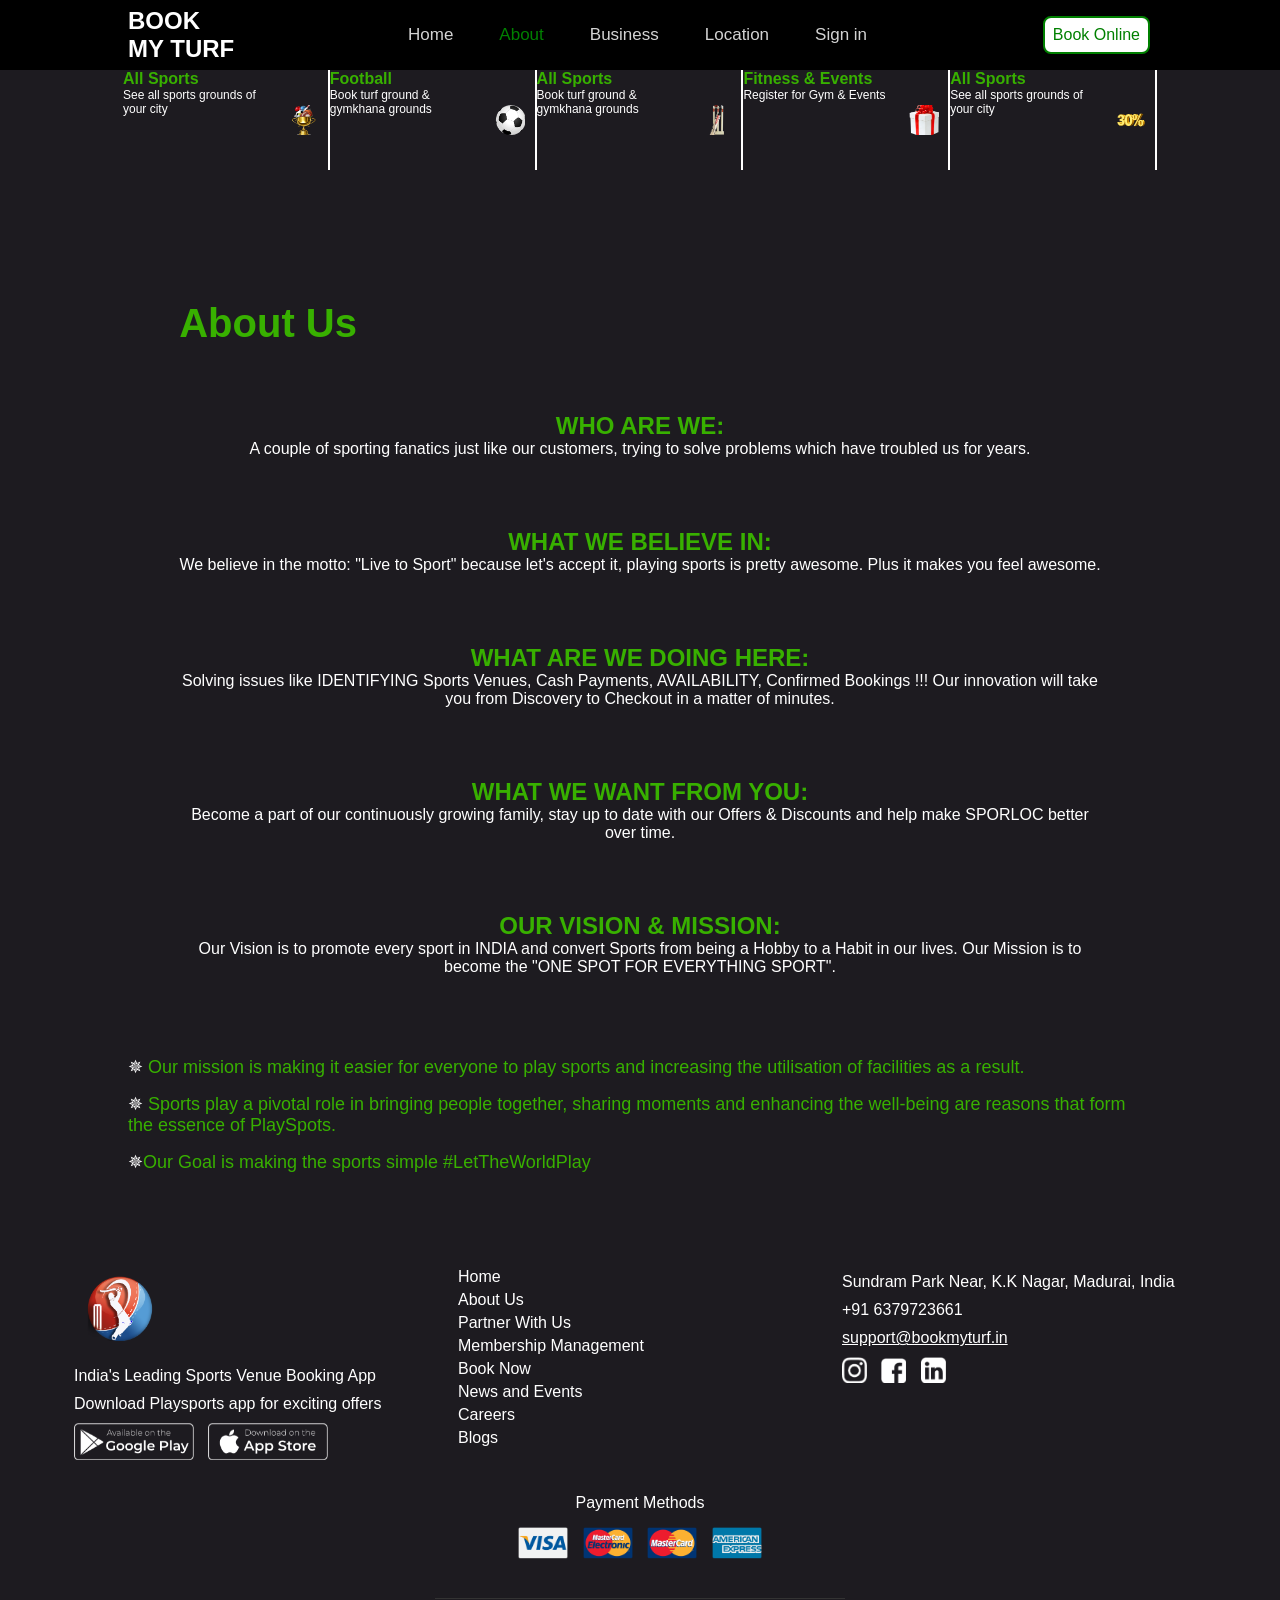
==== about.html @ fc985a44 "Turf booking website first version" ====
<!DOCTYPE html>
<html lang="en">
    <head>
        <meta charset="UTF-8">
        <meta name="viewport" content="width=device-width, initial-scale=1.0">
        <title>About</title>
        <link rel="stylesheet" href="//cdnjs.cloudflare.com/ajax/libs/font-awesome/6.7.2/css/all.min.css">
        <link rel="stylesheet" href="./css/style.css">
        <link rel="stylesheet" href="./css/about.css">
    
    </head>
    <body>
        <!-- Navbar section -->
        <nav class="navbar">
            <div class="nav-wrapper">
              <div class="logo-container">
                <h1>BOOK<br>MY TURF</h1>
              </div>
          
              <input type="checkbox" id="menu-toggle" class="menu-toggle">
              <label for="menu-toggle" class="menu-toggle-label"><i class="fas fa-bars"></i></label>
          
              <div class="topnav-right">
                <a class="not-active" href="./Index.html">Home</a>
                <a class="active" href="./about.html">About</a>
                <a class="not-active" href="#">Business</a>
                <a class="not-active" href="#">Location</a>
                <a class="not-active" href="#">Sign in</a>
              </div>
          
              <div class="navbar-left">
                <a href="./booking.html" class="button">Book Online</a>
              </div>
            </div>
          </nav>

        <section class="allsports">
            <div class="wrapper">
                <div class="card">
                    <div class="left">
                        <h1>All Sports</h1>
                        <p>See all sports grounds of
                            your city</p>
                    </div>
                    <div class="right">
                        <div class="pic-container">
                            <img src="./images/sport1.png" alt="">
                        </div>
                    </div>
                </div>
    
                <div class="card">
                    <div class="left">
                        <h1>Football</h1>
                        <p>Book turf ground &
                            gymkhana grounds </p>
                    </div>
                    <div class="right">
                        <div class="pic-container">
                            <img src="./images/sport2.png" alt="">
                        </div>
                    </div>
                </div>
    
                <div class="card">
                    <div class="left">
                        <h1>All Sports</h1>
                        <p>Book turf ground &
                            gymkhana grounds </p>
                    </div>
                    <div class="right">
                        <div class="pic-container">
                            <img src="./images/sport3.png" alt="">
                        </div>
                    </div>
                </div>
    
                <div class="card">
                    <div class="left">
                        <h1>Fitness & Events</h1>
                        <p>Register for Gym & Events</p>
                    </div>
                    <div class="right">
                        <div class="pic-container">
                            <img src="./images/sport4.png" alt="">
                        </div>
                    </div>
                </div>
    
                <div class="card">
                    <div class="left">
                        <h1>All Sports</h1>
                        <p>See all sports grounds of
                            your city</p>
                    </div>
                    <div class="right">
                        <div class="pic-container">
                            <img src="./images/sport5.png" alt="">
                        </div>
                    </div>
                </div>
            </div>
        </section>

        <section class="abs">
            <div class="wrap">
            <h1>About Us</h1>
            <div class="fivedivwrapper">
            <div class="fivediv">
                <h2>WHO ARE WE:</h2>
                <p>A couple of sporting fanatics just like our customers, trying to solve problems which have troubled us for years. </p>
            </div>
            <div class="fivediv">
                <h2>WHAT WE BELIEVE IN:</h2>
                <p>We believe in the motto: "Live to Sport" because let's accept it, playing sports is pretty awesome. Plus it makes you feel awesome.</p>
            </div>
            <div class="fivediv">
                <h2>WHAT ARE WE DOING HERE:
                </h2>
                <p>Solving issues like IDENTIFYING Sports Venues, Cash Payments, AVAILABILITY, Confirmed Bookings !!! Our innovation will take you from Discovery to Checkout in a matter of minutes.</p>
            </div>
            <div class="fivediv">
                <h2>WHAT WE WANT FROM YOU:
                </h2>
                <p>Become a part of our continuously growing family, stay up to date with our Offers & Discounts and help make SPORLOC better over time.</p>
            </div>
            <div class="fivediv">
                <h2>OUR VISION & MISSION:
                </h2>
                <p>Our Vision is to promote every sport in INDIA and convert Sports from being a Hobby to a Habit in our lives. Our Mission is to become the "ONE SPOT FOR EVERYTHING SPORT".</p>
            </div>
        </div>
    </div>
        </section>
    
<section class="parawrapcontainer">
    <div class="parawrap">
    <p><span>✵</span> Our mission is making it easier for everyone to play sports and increasing the utilisation of facilities as a result.</p>

    <p><span>✵</span> Sports play a pivotal role in bringing people together, sharing moments and enhancing the well-being are reasons that form the essence of PlaySpots.</p>

        <p><span>✵</span>Our Goal is making the sports simple
        #LetTheWorldPlay</p>
</div>
</section>











    </body>

    <footer>
        <div class="footer-container">
            <div class="left-section">
              <img src="./images/logo.png" alt="Book My Arena Logo" class="logo">
              <p>India's Leading Sports Venue Booking App</p>
              <p>Download Playsports app for exciting offers</p>
              <div class="app-links">
                <a href="https://play.google.com/store/games?hl=en" target="_blank"><img src="./images/google-play.png"  alt="Google Play"></a>
                <a href="https://www.apple.com/in/store?afid=p238%7Csfo291LJq-dc_mtid_187079nc38483_pcrid_719882393407_pgrid_109516736059_pntwk_g_pchan__pexid__ptid_kwd-12522920_&cid=aos-IN-kwgo-brand--slid---product-" target="_blank"><img src="./images/app-store 1.png" alt="App Store"></a>
              </div>
            </div>
      
            <div class="middle-section">
              <ul>
                <li><a href="./Index.html">Home</a></li>
                <li><a href="./about.html">About Us</a></li>
                <li><a href="#">Partner With Us</a></li>
                <li><a href="#">Membership Management</a></li>
                <li><a href="./booking.html">Book Now</a></li>
                <li><a href="#">News and Events</a></li>
                <li><a href="#">Careers</a></li>
                <li><a href="#">Blogs</a></li>
              </ul>
            </div>
      
            <div class="right-section">
              <p>Sundram Park Near, K.K Nagar, Madurai, India</p>
              <p>+91 6379723661</p>
              <p><a href="mailto:support@bookmyturf.in">support@bookmyturf.in</a></p>
              <div class="social-links">
                <a href="https://www.instagram.com/" target="_blank"><img src="./images/instagrampng.png" alt="Instagram"></a>
                <a href="https://www.facebook.com/" target="_blank"><img src="./images/facebookpng.png" alt="Facebook"></a>
                <a href="https://in.linkedin.com/" target="_blank"><img src="./images/linkedinpng.png" alt="LinkedIn"></a>
              </div>
            </div>
          </div>
          <div class="payment-methods">
            <p>Payment Methods</p>
            <img src="./images/pay1.png" alt="Visa">
            <img src="./images/pay2.png" alt="Mastercard">
            <img src="./images/pay3.png" alt="Amex">
            <img src="./images/pay4.png" alt="Paypal">
          </div>
          <div class="footer-bottom">
            <p>Copyright © 2024. Designed and developed by L.Vigneshwaran <a href="https://www.behance.net/lvigneshwaran" target="_blank">Behance link</p>
          </div>
      
    </footer>
</html>
---- css/style.css ----
* {
    padding: 0px;
    margin: 0px;
}

@import url(https://fonts.googleapis.com/css2?family=Poppins:wght@100;200;300;400;500;600;800;900&display=swap);

body {
  font-family: 'Poppins', sans-serif;
  background-color: #1D1B20;
}

.wrapper{
    padding: 0px 0px;
}



.navbar {
  height: 70px;
  width: 100%;
  background-color: black;
  display: flex;
  justify-content: center;
  align-content: center;
}

nav .nav-wrapper {
  width: 80%;
  height: 100%;
  background-color: black;
  display: flex;
  align-items: center;
  justify-content: space-between;
}

nav .nav-wrapper .logo-container {
  color: white;
  font-size: 16px;
}

nav .nav-wrapper .topnav-right {
  display: flex;
  align-items: center;
  justify-content: center;
  gap: 30px;
  list-style-type: none;
  overflow: hidden;
}

nav .nav-wrapper .topnav-right a {
  float: left;
  color: lightgrey;
  text-align: center;
  padding: 14px 8px;
  text-decoration: none;
  font-size: 17px;
}

.topnav-right a.not-active:hover {
  color: grey;
}

.topnav-right a.active {
  text-decoration: underline;
}

nav .nav-wrapper .navbar-left .button {
  border: none;
  color: green;
  padding: 8px;
  text-align: center;
  text-decoration: none;
  display: inline-block;
  font-size: 16px;
  margin: 4px 2px;
  transition-duration: 0.4s;
  cursor: pointer;
  border-radius: 8px;
  background-color: white;
  border: 2px solid;
  border-color: green;
}

nav .nav-wrapper .navbar-left #btn {
  background-color: green;
  color: white;
}

.navbar .nav-wrapper .topnav-right .active{
  color: green;
}

.menu-toggle {
  display: none;
}

.menu-toggle-label {
  display: none;
  font-size: 24px;
  cursor: pointer;
  color: white;
}

footer {
    background-color: #1D1B20;
    width: 100%;
    height: auto;
    display: flex;
    flex-direction: column;
    justify-content: center;
    align-items: center;
    gap: 10%;
    
  }

  footer p{
    color: #fff;
    margin-bottom: 10px;
  }
  footer p a{
    color: white;
  }

  
  .footer-container {
    display: flex;
  
    justify-content: space-between;
    flex-wrap: wrap;
    width: 90%;
  }

   .footer-container  .right-section a{
    color: #fff;
   }
  
  .left-section, .middle-section, .right-section {
    flex: 1;
    margin: 10px;
  }
  
  .left-section img.logo {
    width: 90px;
    margin-bottom: 10px;
  }
  
  .app-links img {
    width: 120px;
    margin-right: 10px;
  }
  
  .middle-section ul {
    list-style: none;
    padding: 0;
  }
  
  .middle-section ul li {
    margin: 5px 0;
  }
  
  .middle-section ul li a {
    text-decoration: none;
    color: #fff;
  }
  
  .right-section p, .right-section a {
    margin: 10px 0;

  }
  
  .social-links img {
    width: 25px;
    margin-right: 10px;
  }
  
  .payment-methods {
    text-align: center;
    margin: 20px 0;
  }
  
  .payment-methods img {
    width: 50px;
    margin: 5px;
  }
  
  .footer-bottom {
    text-align: center;
    font-size: 12px;
    margin-top: 10px;
    border-top: 1px solid #333;
    padding-top: 10px;
  }

  @media only screen and (max-width: 970px){
  nav .nav-wrapper .topnav-right {
    gap: 16px;
  }}

  @media only screen and (max-width: 885px){
  nav .nav-wrapper .topnav-right a {
font-size:14px ;
  }}
  @media only screen and (max-width: 855px){
  nav .nav-wrapper h1  {
    font-size: 20px;
  }}

  @media only screen and (max-width: 768px) {
    .navbar {
      height: 52px;}
    nav .nav-wrapper {
      flex-direction: row;
    }
    
    nav .nav-wrapper .menu-toggle{
      display: none;
    }
    nav .nav-wrapper .topnav-right {
      display: none;
      flex-direction: column;
      background-color: black;
      position: absolute;
      top: 50px;
      left: 0;
      width: 100%;
      padding: 10px 0;
    }

    nav .nav-wrapper .topnav-right a {
      padding: 10px 20px;
      border-bottom: 1px solid #333;
    }

    .menu-toggle {
      display: block;
    }

    .menu-toggle-label {
      display: block;
    }

    #menu-toggle:checked ~ .topnav-right {
      display: flex;
    }

    nav .nav-wrapper .navbar-left {
      /* display: none; */
    }
  }

  




  @media only screen and (max-width: 426px) {
     .footer-container { 
  flex-direction: column-reverse;}}
---- css/about.css ----
.allsports{
    height: 100px;
    width: 100%;
    margin-bottom: 80px;
    /* background-color: #38B000; */
}

.allsports .wrapper{
    height: 100%;
    /* background-color: aqua; */
    display: flex;
    align-items: center;
    
    justify-content: center;

}

.allsports .wrapper .card{
    height: 100%;
    width: 16%;
    /* background-color: bisque; */
    display: flex;
    justify-content: center;
    align-items: center;
    gap: 10px;
    border-right: 2px solid white;

}

.allsports .wrapper .card .left{
    height: 100%;
    width: 90%;
    /* background-color: rgb(228, 132, 15); */
    display: flex;
    flex-direction: column;
    justify-content: start;
    align-items: start;
}

.allsports .wrapper .card .left h1{
    font-size: 16px;
    color: #38B000;
}

.allsports .wrapper .card .left p{
    font-size: 12px;
    color: white;
}

.allsports .wrapper .card .right{
    height: 100%;
    width: 30%;
   
    /* background-color: aliceblue; */
}

.allsports .wrapper .card .right .pic-container{
    height: 100%;
    width: 100%;
    display: flex;
    align-items: center;
    justify-content: center;
}

.allsports .wrapper .card .right .pic-container img{
    height: 30px;
    width: 30px;
    object-fit: cover;
    box-shadow: rgb(255, 255, 255);
}









.abs{
    width: 100%;
    height: auto;
    display: flex;
    justify-content: center;
    margin-bottom: 40px;
}

.abs .wrap{
    width: 90%;
    height: auto;
    display: flex;
    flex-direction: column;
    gap: 20px;
}

.abs .wrap .fivedivwrapper .fivediv h2{
    color: #38B000;
}

.abs .wrap h1{
    font-size: 40px;
    color: #38B000;
    margin-bottom: 40px;
    margin: 5%;
}
.abs .wrap .fivedivwrapper .fivediv p{
    color: white;
    text-align: center;
}

.abs .wrap .fivedivwrapper{
    display: flex;
    justify-content: center;
    align-items: center;
    flex-direction: column;
}

.abs .wrap .fivedivwrapper .fivediv {
    display: flex;
    justify-content: center;
    align-items: center;
    flex-direction: column;
    margin-bottom: 40px;
    width: 90%;
}

.parawrapcontainer{
    width: 100%;
    height: auto;
display: flex;
justify-content: center;
align-items: center;
margin-bottom: 80px;
}
.parawrapcontainer span{
    color: white;
}

.parawrap {
    width: 90%;
    height: auto;
    display: flex;
    gap: 10px;

justify-content: center;
align-items: start;
flex-direction: column;}

.parawrap p{
    color: #38B000;
    font-size: 20px;
}


@media screen and (max-width: 1440px) {
    .abs .wrap {
        width: 80%;
        gap: 15px;
    }

    .abs .wrap .fivedivwrapper {
        gap: 30px;
    }

    .parawrap {
        width: 80%;
        gap: 15px; /* Adjust space between paragraphs */
    }

    .parawrap p {
        font-size: 18px;
    }
}


@media screen and (max-width: 1024px) {
    .abs .wrap {
        width: 85%;
        gap: 12px;
    }
    .abs .wrap h1{
        font-size: 28px;
    }
    .abs .wrap .fivedivwrapper {
        gap: 20px;
    }

    .parawrap {
        width: 85%;
        gap: 10px;
    }

    .parawrap p {
        font-size: 16px;
    }
    .allsports .wrapper .card {
        width: 16%;
        border-right: none;
    }

    .allsports .wrapper .card .left h1 {
        font-size: 14px;
    }

    .allsports .wrapper .card .left p {
        font-size: 10px;
    }

    .allsports .wrapper .card .right .pic-container img {
        height: 35px;
        width: 35px;
    }
}


@media screen and (max-width: 768px) {
    .abs .wrap {
        width: 90%;
        gap: 10px;
    }
    .abs .wrap h1{
        font-size: 32px;
    }
    .abs .wrap .fivedivwrapper {
        gap: 15px;
    }

    .parawrap {
        width: 90%;
        gap: 8px;
    }

    .parawrap p {
        font-size: 14px;
    }

    .allsports{
        height: auto;
    }
    .allsports .wrapper .card {
        width: 40%;
    }

    .allsports .wrapper .card .left h1 {
        font-size: 16px;
    }

    .allsports .wrapper .card .left p {
        font-size: 12px;
    }

    .allsports .wrapper .card .right .pic-container img {
        height: 30px;
        width: 30px;
    }
    .allsports .wrapper {
        height: 100%;
        /* background-color: aqua; */
        display: flex; 
        align-items: center;
        /* gap: 20px; */
        justify-content: center;
        margin-top: 20px;
    }
}


@media screen and (max-width: 480px) {
    .abs .wrap {
        width: 95%;
        gap: 8px;
    }

    .abs .wrap .fivedivwrapper {
        gap: 10px;
    }

    .parawrap {
        width: 95%;
        gap: 6px;
    }

    .parawrap p {
        font-size: 12px;
    }
    .allsports .wrapper .card {
        width: 50%;
    }


    .abs .wrap h1 {
        font-size: 24px;
    }
    .abs .wrap h2 {
        font-size: 20px;
    }
    .allsports .wrapper .card .left h1 {
        font-size: 14px;
    }

    .allsports .wrapper .card .left p {
        font-size: 10px;
    }

    .allsports .wrapper .card .right .pic-container img {
        height: 25px;
        width: 25px;
    }
    .abs .wrap .fivedivwrapper .fivediv p {
        font-size: 16px;
    }
}


@media screen and (max-width: 320px) {
    .abs .wrap {
        width: 100%;
        gap: 4px;
    }

    .abs .wrap .fivedivwrapper {
        gap: 6px;
    }

    .parawrap {
        width: 100%;
        gap: 4px;
        margin: 10%;
    }

    .parawrap p {
        font-size: 10px;
    }
    .allsports .wrapper .card {
        width: 100%;
    }

    .allsports .wrapper .card .left h1 {
        font-size: 12px;
    }

    .allsports .wrapper .card .left p {
        font-size: 8px;
    }

    .allsports .wrapper .card .right .pic-container img {
        height: 20px;
        width: 20px;
    }

    .allsports .wrapper .card .left {
        /* justify-content: center; */
        align-items: center;
    }

}
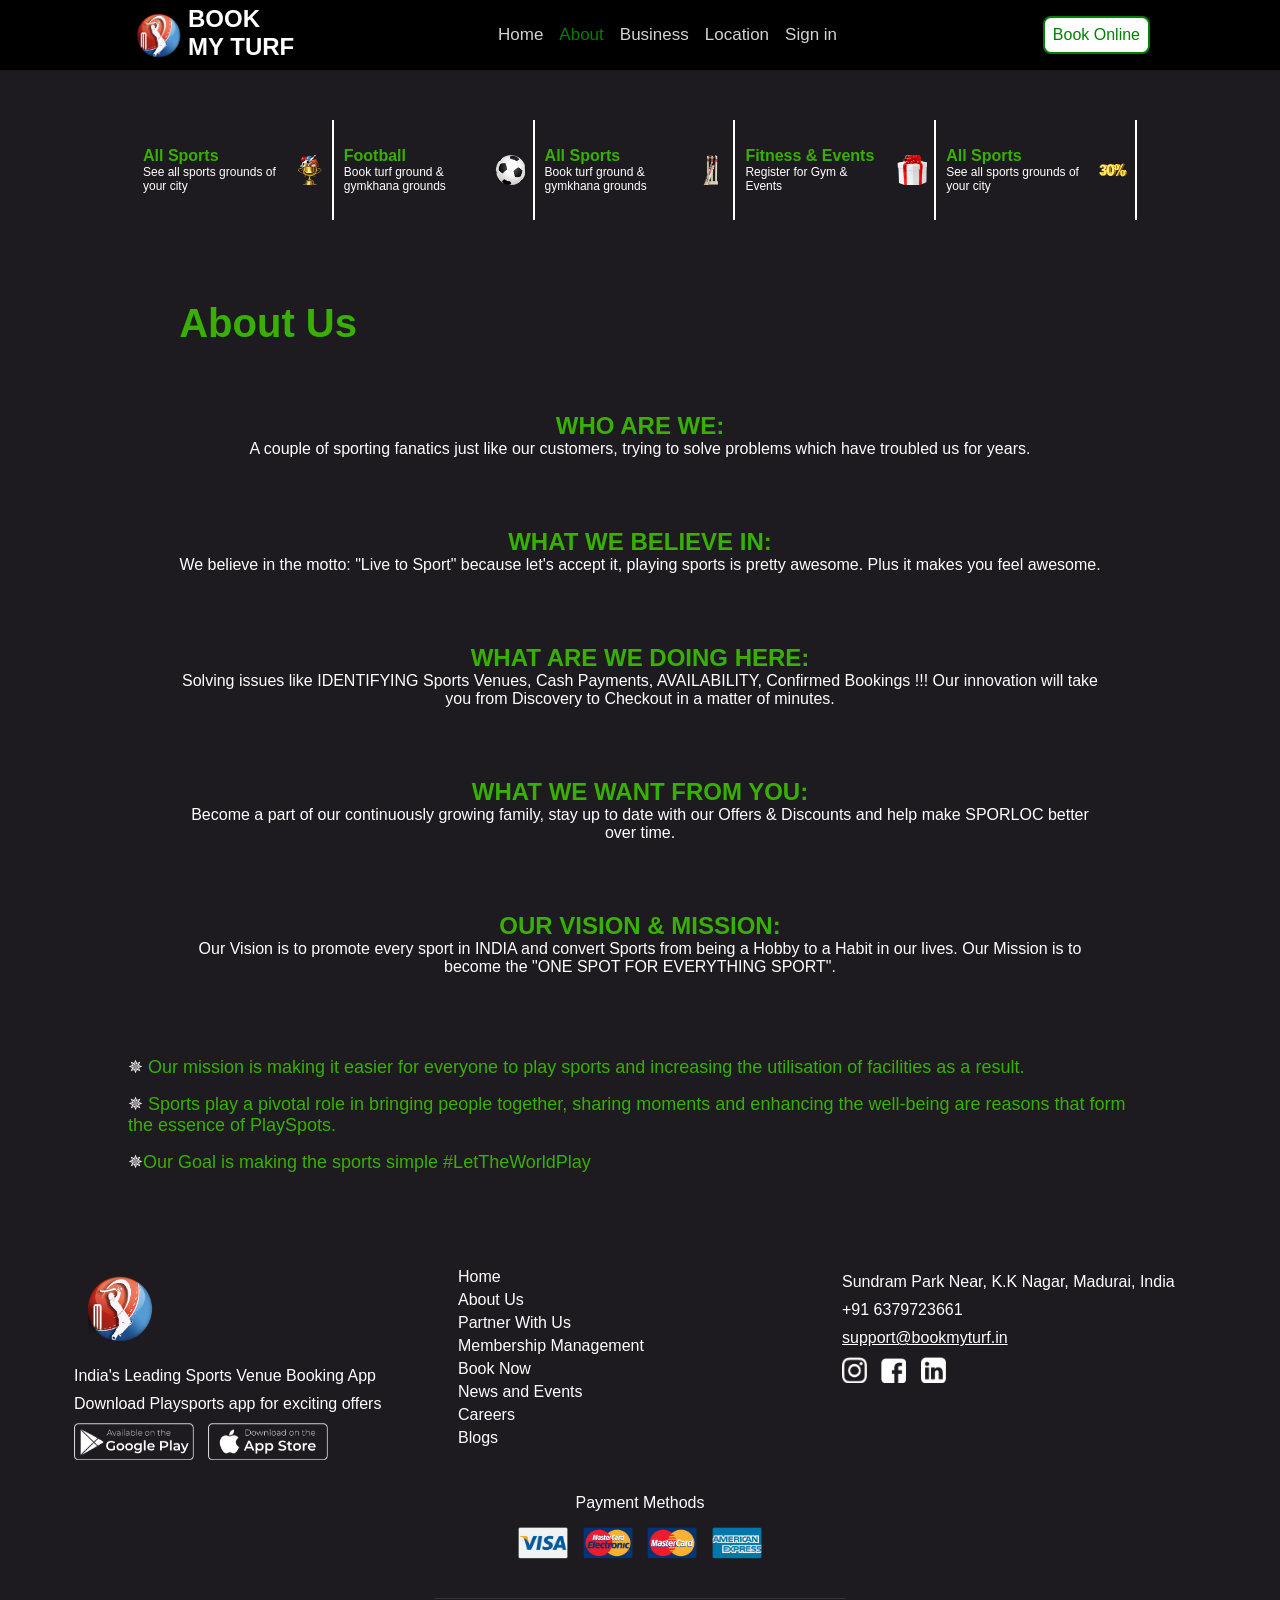
==== commit 625ed836: "final" ====
--- a/about.html
+++ b/about.html
@@ -14,6 +14,7 @@
         <nav class="navbar">
             <div class="nav-wrapper">
               <div class="logo-container">
+                <img src="./images/logo.png" alt="Ronaldo">
                 <h1>BOOK<br>MY TURF</h1>
               </div>
           
@@ -21,7 +22,7 @@
               <label for="menu-toggle" class="menu-toggle-label"><i class="fas fa-bars"></i></label>
           
               <div class="topnav-right">
-                <a class="not-active" href="./Index.html">Home</a>
+                <a class="not-active" href="./index.html">Home</a>
                 <a class="active" href="./about.html">About</a>
                 <a class="not-active" href="#">Business</a>
                 <a class="not-active" href="#">Location</a>
--- a/css/style.css
+++ b/css/style.css
@@ -11,7 +11,7 @@
 }
 
 .wrapper{
-    padding: 0px 0px;
+    padding: 50px ;
 }
 
 
@@ -25,6 +25,7 @@
   align-content: center;
 }
 
+
 nav .nav-wrapper {
   width: 80%;
   height: 100%;
@@ -37,10 +38,16 @@
 nav .nav-wrapper .logo-container {
   color: white;
   font-size: 16px;
+  display: flex;
+}
+
+nav .nav-wrapper .logo-container img{
+  width: 60px;
+  height: 60px;
+
 }
 
 nav .nav-wrapper .topnav-right {
-  display: flex;
   align-items: center;
   justify-content: center;
   gap: 30px;
@@ -203,12 +210,12 @@
   }}
   @media only screen and (max-width: 855px){
   nav .nav-wrapper h1  {
-    font-size: 20px;
+    /* font-size: 20px; */
   }}
 
   @media only screen and (max-width: 768px) {
     .navbar {
-      height: 52px;}
+      height: 72px;}
     nav .nav-wrapper {
       flex-direction: row;
     }
@@ -254,6 +261,16 @@
 
 
 
-  @media only screen and (max-width: 426px) {
+  @media only screen and (max-width: 768px) {
+
+    .menu-toggle-label {
+     order: 3;
+    }
+    nav .nav-wrapper .navbar-left {
+     order: 1;
+    }
+    nav .nav-wrapper .logo-container {
+    order: 0;
+    }
      .footer-container { 
   flex-direction: column-reverse;}}
--- a/css/about.css
+++ b/css/about.css
@@ -10,9 +10,8 @@
     /* background-color: aqua; */
     display: flex;
     align-items: center;
-    
-    justify-content: center;
-
+    justify-content: center;
+    gap: 10PX;
 }
 
 .allsports .wrapper .card{
@@ -27,13 +26,17 @@
 
 }
 
+.allsports .wrapper .card{
+/* background-color: blueviolet; */
+}
+
 .allsports .wrapper .card .left{
     height: 100%;
     width: 90%;
     /* background-color: rgb(228, 132, 15); */
     display: flex;
     flex-direction: column;
-    justify-content: start;
+    justify-content: center;
     align-items: start;
 }
 
@@ -256,7 +259,8 @@
     .allsports .wrapper {
         height: 100%;
         /* background-color: aqua; */
-        display: flex; 
+        display: flex;
+         flex-wrap:wrap; 
         align-items: center;
         /* gap: 20px; */
         justify-content: center;
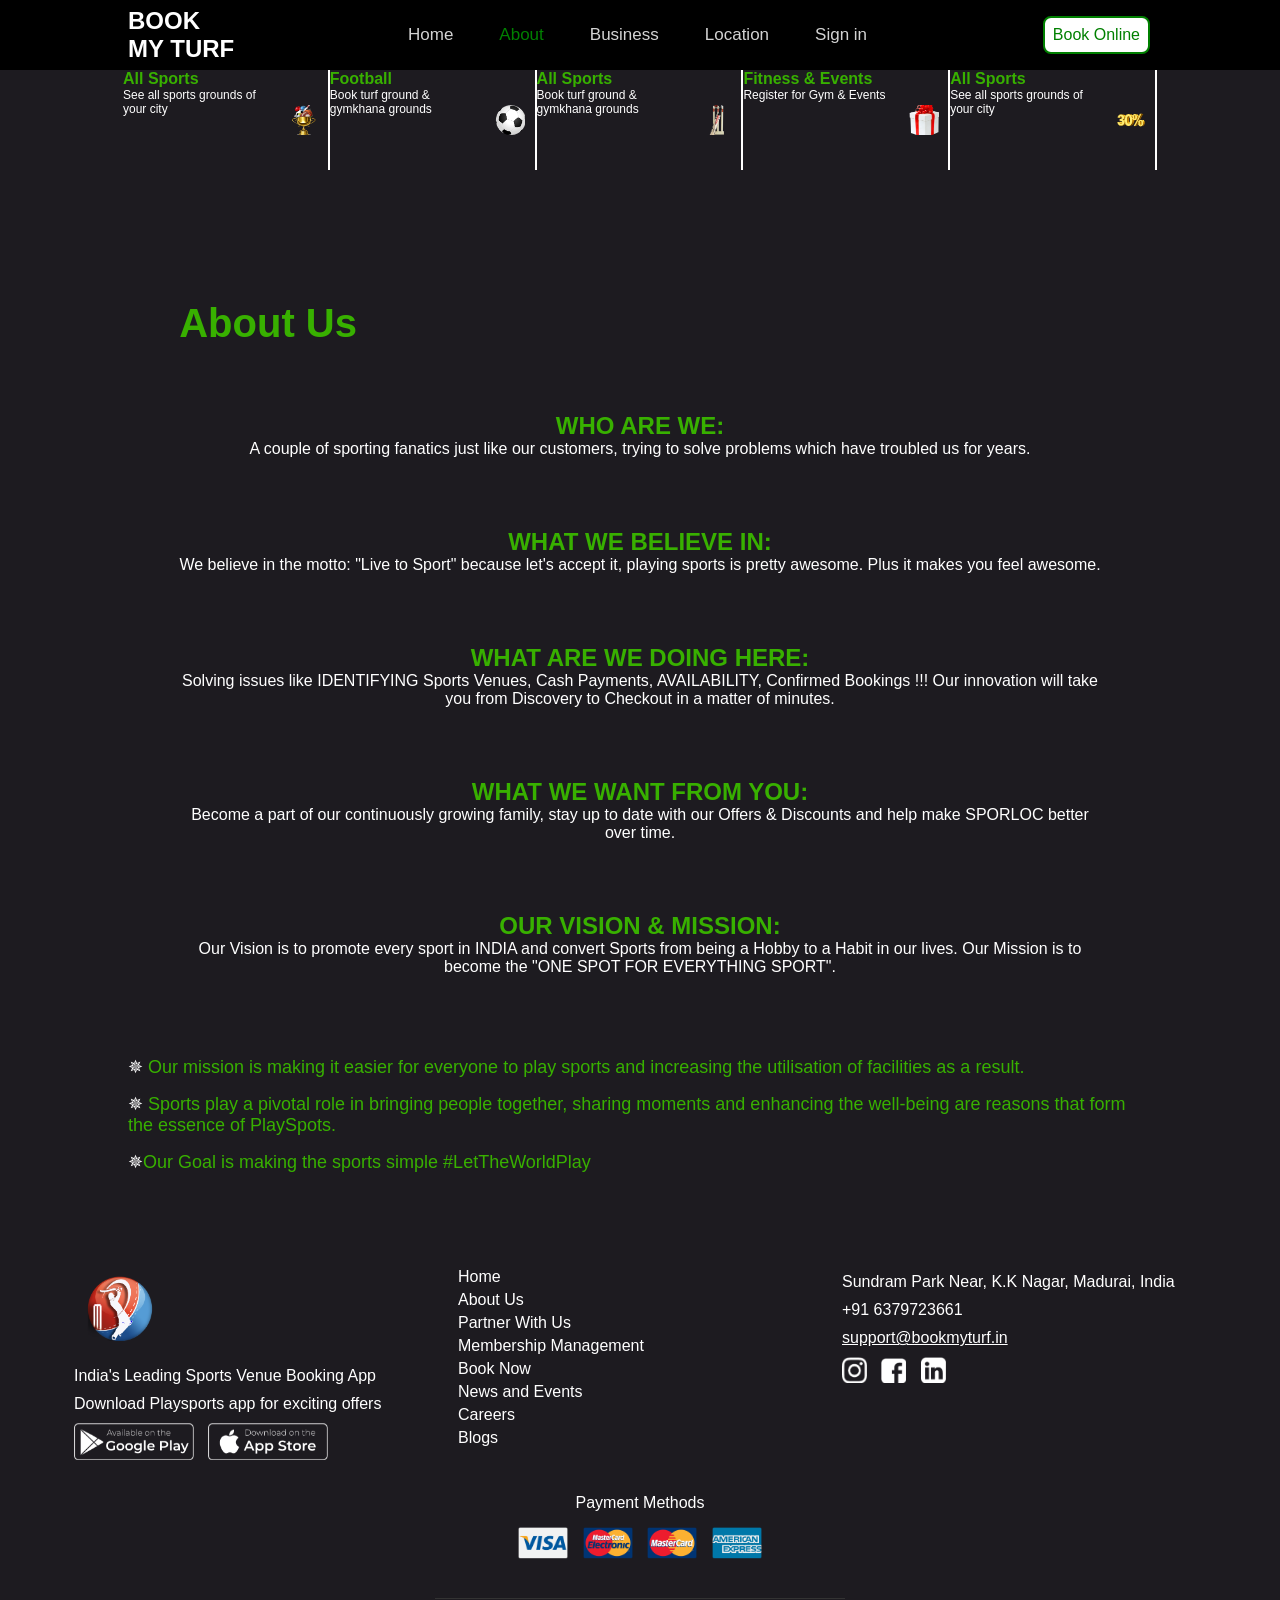
==== commit dd47e111: "Add files via upload" ====
--- a/about.html
+++ b/about.html
@@ -1,208 +1,207 @@
-<!DOCTYPE html>
-<html lang="en">
-    <head>
-        <meta charset="UTF-8">
-        <meta name="viewport" content="width=device-width, initial-scale=1.0">
-        <title>About</title>
-        <link rel="stylesheet" href="//cdnjs.cloudflare.com/ajax/libs/font-awesome/6.7.2/css/all.min.css">
-        <link rel="stylesheet" href="./css/style.css">
-        <link rel="stylesheet" href="./css/about.css">
-    
-    </head>
-    <body>
-        <!-- Navbar section -->
-        <nav class="navbar">
-            <div class="nav-wrapper">
-              <div class="logo-container">
-                <img src="./images/logo.png" alt="Ronaldo">
-                <h1>BOOK<br>MY TURF</h1>
-              </div>
-          
-              <input type="checkbox" id="menu-toggle" class="menu-toggle">
-              <label for="menu-toggle" class="menu-toggle-label"><i class="fas fa-bars"></i></label>
-          
-              <div class="topnav-right">
-                <a class="not-active" href="./index.html">Home</a>
-                <a class="active" href="./about.html">About</a>
-                <a class="not-active" href="#">Business</a>
-                <a class="not-active" href="#">Location</a>
-                <a class="not-active" href="#">Sign in</a>
-              </div>
-          
-              <div class="navbar-left">
-                <a href="./booking.html" class="button">Book Online</a>
-              </div>
-            </div>
-          </nav>
-
-        <section class="allsports">
-            <div class="wrapper">
-                <div class="card">
-                    <div class="left">
-                        <h1>All Sports</h1>
-                        <p>See all sports grounds of
-                            your city</p>
-                    </div>
-                    <div class="right">
-                        <div class="pic-container">
-                            <img src="./images/sport1.png" alt="">
-                        </div>
-                    </div>
-                </div>
-    
-                <div class="card">
-                    <div class="left">
-                        <h1>Football</h1>
-                        <p>Book turf ground &
-                            gymkhana grounds </p>
-                    </div>
-                    <div class="right">
-                        <div class="pic-container">
-                            <img src="./images/sport2.png" alt="">
-                        </div>
-                    </div>
-                </div>
-    
-                <div class="card">
-                    <div class="left">
-                        <h1>All Sports</h1>
-                        <p>Book turf ground &
-                            gymkhana grounds </p>
-                    </div>
-                    <div class="right">
-                        <div class="pic-container">
-                            <img src="./images/sport3.png" alt="">
-                        </div>
-                    </div>
-                </div>
-    
-                <div class="card">
-                    <div class="left">
-                        <h1>Fitness & Events</h1>
-                        <p>Register for Gym & Events</p>
-                    </div>
-                    <div class="right">
-                        <div class="pic-container">
-                            <img src="./images/sport4.png" alt="">
-                        </div>
-                    </div>
-                </div>
-    
-                <div class="card">
-                    <div class="left">
-                        <h1>All Sports</h1>
-                        <p>See all sports grounds of
-                            your city</p>
-                    </div>
-                    <div class="right">
-                        <div class="pic-container">
-                            <img src="./images/sport5.png" alt="">
-                        </div>
-                    </div>
-                </div>
-            </div>
-        </section>
-
-        <section class="abs">
-            <div class="wrap">
-            <h1>About Us</h1>
-            <div class="fivedivwrapper">
-            <div class="fivediv">
-                <h2>WHO ARE WE:</h2>
-                <p>A couple of sporting fanatics just like our customers, trying to solve problems which have troubled us for years. </p>
-            </div>
-            <div class="fivediv">
-                <h2>WHAT WE BELIEVE IN:</h2>
-                <p>We believe in the motto: "Live to Sport" because let's accept it, playing sports is pretty awesome. Plus it makes you feel awesome.</p>
-            </div>
-            <div class="fivediv">
-                <h2>WHAT ARE WE DOING HERE:
-                </h2>
-                <p>Solving issues like IDENTIFYING Sports Venues, Cash Payments, AVAILABILITY, Confirmed Bookings !!! Our innovation will take you from Discovery to Checkout in a matter of minutes.</p>
-            </div>
-            <div class="fivediv">
-                <h2>WHAT WE WANT FROM YOU:
-                </h2>
-                <p>Become a part of our continuously growing family, stay up to date with our Offers & Discounts and help make SPORLOC better over time.</p>
-            </div>
-            <div class="fivediv">
-                <h2>OUR VISION & MISSION:
-                </h2>
-                <p>Our Vision is to promote every sport in INDIA and convert Sports from being a Hobby to a Habit in our lives. Our Mission is to become the "ONE SPOT FOR EVERYTHING SPORT".</p>
-            </div>
-        </div>
-    </div>
-        </section>
-    
-<section class="parawrapcontainer">
-    <div class="parawrap">
-    <p><span>✵</span> Our mission is making it easier for everyone to play sports and increasing the utilisation of facilities as a result.</p>
-
-    <p><span>✵</span> Sports play a pivotal role in bringing people together, sharing moments and enhancing the well-being are reasons that form the essence of PlaySpots.</p>
-
-        <p><span>✵</span>Our Goal is making the sports simple
-        #LetTheWorldPlay</p>
-</div>
-</section>
-
-
-
-
-
-
-
-
-
-
-
-    </body>
-
-    <footer>
-        <div class="footer-container">
-            <div class="left-section">
-              <img src="./images/logo.png" alt="Book My Arena Logo" class="logo">
-              <p>India's Leading Sports Venue Booking App</p>
-              <p>Download Playsports app for exciting offers</p>
-              <div class="app-links">
-                <a href="https://play.google.com/store/games?hl=en" target="_blank"><img src="./images/google-play.png"  alt="Google Play"></a>
-                <a href="https://www.apple.com/in/store?afid=p238%7Csfo291LJq-dc_mtid_187079nc38483_pcrid_719882393407_pgrid_109516736059_pntwk_g_pchan__pexid__ptid_kwd-12522920_&cid=aos-IN-kwgo-brand--slid---product-" target="_blank"><img src="./images/app-store 1.png" alt="App Store"></a>
-              </div>
-            </div>
-      
-            <div class="middle-section">
-              <ul>
-                <li><a href="./Index.html">Home</a></li>
-                <li><a href="./about.html">About Us</a></li>
-                <li><a href="#">Partner With Us</a></li>
-                <li><a href="#">Membership Management</a></li>
-                <li><a href="./booking.html">Book Now</a></li>
-                <li><a href="#">News and Events</a></li>
-                <li><a href="#">Careers</a></li>
-                <li><a href="#">Blogs</a></li>
-              </ul>
-            </div>
-      
-            <div class="right-section">
-              <p>Sundram Park Near, K.K Nagar, Madurai, India</p>
-              <p>+91 6379723661</p>
-              <p><a href="mailto:support@bookmyturf.in">support@bookmyturf.in</a></p>
-              <div class="social-links">
-                <a href="https://www.instagram.com/" target="_blank"><img src="./images/instagrampng.png" alt="Instagram"></a>
-                <a href="https://www.facebook.com/" target="_blank"><img src="./images/facebookpng.png" alt="Facebook"></a>
-                <a href="https://in.linkedin.com/" target="_blank"><img src="./images/linkedinpng.png" alt="LinkedIn"></a>
-              </div>
-            </div>
-          </div>
-          <div class="payment-methods">
-            <p>Payment Methods</p>
-            <img src="./images/pay1.png" alt="Visa">
-            <img src="./images/pay2.png" alt="Mastercard">
-            <img src="./images/pay3.png" alt="Amex">
-            <img src="./images/pay4.png" alt="Paypal">
-          </div>
-          <div class="footer-bottom">
-            <p>Copyright © 2024. Designed and developed by L.Vigneshwaran <a href="https://www.behance.net/lvigneshwaran" target="_blank">Behance link</p>
-          </div>
-      
-    </footer>
+<!DOCTYPE html>
+<html lang="en">
+    <head>
+        <meta charset="UTF-8">
+        <meta name="viewport" content="width=device-width, initial-scale=1.0">
+        <title>About</title>
+        <link rel="stylesheet" href="//cdnjs.cloudflare.com/ajax/libs/font-awesome/6.7.2/css/all.min.css">
+        <link rel="stylesheet" href="./css/style.css">
+        <link rel="stylesheet" href="./css/about.css">
+    
+    </head>
+    <body>
+        <!-- Navbar section -->
+        <nav class="navbar">
+            <div class="nav-wrapper">
+              <div class="logo-container">
+                <h1>BOOK<br>MY TURF</h1>
+              </div>
+          
+              <input type="checkbox" id="menu-toggle" class="menu-toggle">
+              <label for="menu-toggle" class="menu-toggle-label"><i class="fas fa-bars"></i></label>
+          
+              <div class="topnav-right">
+                <a class="not-active" href="./.ndex.html">Home</a>
+                <a class="active" href="./about.html">About</a>
+                <a class="not-active" href="#">Business</a>
+                <a class="not-active" href="#">Location</a>
+                <a class="not-active" href="#">Sign in</a>
+              </div>
+          
+              <div class="navbar-left">
+                <a href="./booking.html" class="button">Book Online</a>
+              </div>
+            </div>
+          </nav>
+
+        <section class="allsports">
+            <div class="wrapper">
+                <div class="card">
+                    <div class="left">
+                        <h1>All Sports</h1>
+                        <p>See all sports grounds of
+                            your city</p>
+                    </div>
+                    <div class="right">
+                        <div class="pic-container">
+                            <img src="./images/sport1.png" alt="">
+                        </div>
+                    </div>
+                </div>
+    
+                <div class="card">
+                    <div class="left">
+                        <h1>Football</h1>
+                        <p>Book turf ground &
+                            gymkhana grounds </p>
+                    </div>
+                    <div class="right">
+                        <div class="pic-container">
+                            <img src="./images/sport2.png" alt="">
+                        </div>
+                    </div>
+                </div>
+    
+                <div class="card">
+                    <div class="left">
+                        <h1>All Sports</h1>
+                        <p>Book turf ground &
+                            gymkhana grounds </p>
+                    </div>
+                    <div class="right">
+                        <div class="pic-container">
+                            <img src="./images/sport3.png" alt="">
+                        </div>
+                    </div>
+                </div>
+    
+                <div class="card">
+                    <div class="left">
+                        <h1>Fitness & Events</h1>
+                        <p>Register for Gym & Events</p>
+                    </div>
+                    <div class="right">
+                        <div class="pic-container">
+                            <img src="./images/sport4.png" alt="">
+                        </div>
+                    </div>
+                </div>
+    
+                <div class="card">
+                    <div class="left">
+                        <h1>All Sports</h1>
+                        <p>See all sports grounds of
+                            your city</p>
+                    </div>
+                    <div class="right">
+                        <div class="pic-container">
+                            <img src="./images/sport5.png" alt="">
+                        </div>
+                    </div>
+                </div>
+            </div>
+        </section>
+
+        <section class="abs">
+            <div class="wrap">
+            <h1>About Us</h1>
+            <div class="fivedivwrapper">
+            <div class="fivediv">
+                <h2>WHO ARE WE:</h2>
+                <p>A couple of sporting fanatics just like our customers, trying to solve problems which have troubled us for years. </p>
+            </div>
+            <div class="fivediv">
+                <h2>WHAT WE BELIEVE IN:</h2>
+                <p>We believe in the motto: "Live to Sport" because let's accept it, playing sports is pretty awesome. Plus it makes you feel awesome.</p>
+            </div>
+            <div class="fivediv">
+                <h2>WHAT ARE WE DOING HERE:
+                </h2>
+                <p>Solving issues like IDENTIFYING Sports Venues, Cash Payments, AVAILABILITY, Confirmed Bookings !!! Our innovation will take you from Discovery to Checkout in a matter of minutes.</p>
+            </div>
+            <div class="fivediv">
+                <h2>WHAT WE WANT FROM YOU:
+                </h2>
+                <p>Become a part of our continuously growing family, stay up to date with our Offers & Discounts and help make SPORLOC better over time.</p>
+            </div>
+            <div class="fivediv">
+                <h2>OUR VISION & MISSION:
+                </h2>
+                <p>Our Vision is to promote every sport in INDIA and convert Sports from being a Hobby to a Habit in our lives. Our Mission is to become the "ONE SPOT FOR EVERYTHING SPORT".</p>
+            </div>
+        </div>
+    </div>
+        </section>
+    
+<section class="parawrapcontainer">
+    <div class="parawrap">
+    <p><span>✵</span> Our mission is making it easier for everyone to play sports and increasing the utilisation of facilities as a result.</p>
+
+    <p><span>✵</span> Sports play a pivotal role in bringing people together, sharing moments and enhancing the well-being are reasons that form the essence of PlaySpots.</p>
+
+        <p><span>✵</span>Our Goal is making the sports simple
+        #LetTheWorldPlay</p>
+</div>
+</section>
+
+
+
+
+
+
+
+
+
+
+
+    </body>
+
+    <footer>
+        <div class="footer-container">
+            <div class="left-section">
+              <img src="./images/logo.png" alt="Book My Arena Logo" class="logo">
+              <p>India's Leading Sports Venue Booking App</p>
+              <p>Download Playsports app for exciting offers</p>
+              <div class="app-links">
+                <a href="https://play.google.com/store/games?hl=en" target="_blank"><img src="./images/google-play.png"  alt="Google Play"></a>
+                <a href="https://www.apple.com/in/store?afid=p238%7Csfo291LJq-dc_mtid_187079nc38483_pcrid_719882393407_pgrid_109516736059_pntwk_g_pchan__pexid__ptid_kwd-12522920_&cid=aos-IN-kwgo-brand--slid---product-" target="_blank"><img src="./images/app-store 1.png" alt="App Store"></a>
+              </div>
+            </div>
+      
+            <div class="middle-section">
+              <ul>
+                <li><a href="./Index.html">Home</a></li>
+                <li><a href="./about.html">About Us</a></li>
+                <li><a href="#">Partner With Us</a></li>
+                <li><a href="#">Membership Management</a></li>
+                <li><a href="./booking.html">Book Now</a></li>
+                <li><a href="#">News and Events</a></li>
+                <li><a href="#">Careers</a></li>
+                <li><a href="#">Blogs</a></li>
+              </ul>
+            </div>
+      
+            <div class="right-section">
+              <p>Sundram Park Near, K.K Nagar, Madurai, India</p>
+              <p>+91 6379723661</p>
+              <p><a href="mailto:support@bookmyturf.in">support@bookmyturf.in</a></p>
+              <div class="social-links">
+                <a href="https://www.instagram.com/" target="_blank"><img src="./images/instagrampng.png" alt="Instagram"></a>
+                <a href="https://www.facebook.com/" target="_blank"><img src="./images/facebookpng.png" alt="Facebook"></a>
+                <a href="https://in.linkedin.com/" target="_blank"><img src="./images/linkedinpng.png" alt="LinkedIn"></a>
+              </div>
+            </div>
+          </div>
+          <div class="payment-methods">
+            <p>Payment Methods</p>
+            <img src="./images/pay1.png" alt="Visa">
+            <img src="./images/pay2.png" alt="Mastercard">
+            <img src="./images/pay3.png" alt="Amex">
+            <img src="./images/pay4.png" alt="Paypal">
+          </div>
+          <div class="footer-bottom">
+            <p>Copyright © 2025. Designed and developed by L.Vigneshwaran <a href="https://www.behance.net/lvigneshwaran" target="_blank">Behance link</p>
+          </div>
+      
+    </footer>
 </html>
--- a/css/style.css
+++ b/css/style.css
@@ -1,276 +1,259 @@
-* {
-    padding: 0px;
-    margin: 0px;
-}
-
-@import url(https://fonts.googleapis.com/css2?family=Poppins:wght@100;200;300;400;500;600;800;900&display=swap);
-
-body {
-  font-family: 'Poppins', sans-serif;
-  background-color: #1D1B20;
-}
-
-.wrapper{
-    padding: 50px ;
-}
-
-
-
-.navbar {
-  height: 70px;
-  width: 100%;
-  background-color: black;
-  display: flex;
-  justify-content: center;
-  align-content: center;
-}
-
-
-nav .nav-wrapper {
-  width: 80%;
-  height: 100%;
-  background-color: black;
-  display: flex;
-  align-items: center;
-  justify-content: space-between;
-}
-
-nav .nav-wrapper .logo-container {
-  color: white;
-  font-size: 16px;
-  display: flex;
-}
-
-nav .nav-wrapper .logo-container img{
-  width: 60px;
-  height: 60px;
-
-}
-
-nav .nav-wrapper .topnav-right {
-  align-items: center;
-  justify-content: center;
-  gap: 30px;
-  list-style-type: none;
-  overflow: hidden;
-}
-
-nav .nav-wrapper .topnav-right a {
-  float: left;
-  color: lightgrey;
-  text-align: center;
-  padding: 14px 8px;
-  text-decoration: none;
-  font-size: 17px;
-}
-
-.topnav-right a.not-active:hover {
-  color: grey;
-}
-
-.topnav-right a.active {
-  text-decoration: underline;
-}
-
-nav .nav-wrapper .navbar-left .button {
-  border: none;
-  color: green;
-  padding: 8px;
-  text-align: center;
-  text-decoration: none;
-  display: inline-block;
-  font-size: 16px;
-  margin: 4px 2px;
-  transition-duration: 0.4s;
-  cursor: pointer;
-  border-radius: 8px;
-  background-color: white;
-  border: 2px solid;
-  border-color: green;
-}
-
-nav .nav-wrapper .navbar-left #btn {
-  background-color: green;
-  color: white;
-}
-
-.navbar .nav-wrapper .topnav-right .active{
-  color: green;
-}
-
-.menu-toggle {
-  display: none;
-}
-
-.menu-toggle-label {
-  display: none;
-  font-size: 24px;
-  cursor: pointer;
-  color: white;
-}
-
-footer {
-    background-color: #1D1B20;
-    width: 100%;
-    height: auto;
-    display: flex;
-    flex-direction: column;
-    justify-content: center;
-    align-items: center;
-    gap: 10%;
-    
-  }
-
-  footer p{
-    color: #fff;
-    margin-bottom: 10px;
-  }
-  footer p a{
-    color: white;
-  }
-
-  
-  .footer-container {
-    display: flex;
-  
-    justify-content: space-between;
-    flex-wrap: wrap;
-    width: 90%;
-  }
-
-   .footer-container  .right-section a{
-    color: #fff;
-   }
-  
-  .left-section, .middle-section, .right-section {
-    flex: 1;
-    margin: 10px;
-  }
-  
-  .left-section img.logo {
-    width: 90px;
-    margin-bottom: 10px;
-  }
-  
-  .app-links img {
-    width: 120px;
-    margin-right: 10px;
-  }
-  
-  .middle-section ul {
-    list-style: none;
-    padding: 0;
-  }
-  
-  .middle-section ul li {
-    margin: 5px 0;
-  }
-  
-  .middle-section ul li a {
-    text-decoration: none;
-    color: #fff;
-  }
-  
-  .right-section p, .right-section a {
-    margin: 10px 0;
-
-  }
-  
-  .social-links img {
-    width: 25px;
-    margin-right: 10px;
-  }
-  
-  .payment-methods {
-    text-align: center;
-    margin: 20px 0;
-  }
-  
-  .payment-methods img {
-    width: 50px;
-    margin: 5px;
-  }
-  
-  .footer-bottom {
-    text-align: center;
-    font-size: 12px;
-    margin-top: 10px;
-    border-top: 1px solid #333;
-    padding-top: 10px;
-  }
-
-  @media only screen and (max-width: 970px){
-  nav .nav-wrapper .topnav-right {
-    gap: 16px;
-  }}
-
-  @media only screen and (max-width: 885px){
-  nav .nav-wrapper .topnav-right a {
-font-size:14px ;
-  }}
-  @media only screen and (max-width: 855px){
-  nav .nav-wrapper h1  {
-    /* font-size: 20px; */
-  }}
-
-  @media only screen and (max-width: 768px) {
-    .navbar {
-      height: 72px;}
-    nav .nav-wrapper {
-      flex-direction: row;
-    }
-    
-    nav .nav-wrapper .menu-toggle{
-      display: none;
-    }
-    nav .nav-wrapper .topnav-right {
-      display: none;
-      flex-direction: column;
-      background-color: black;
-      position: absolute;
-      top: 50px;
-      left: 0;
-      width: 100%;
-      padding: 10px 0;
-    }
-
-    nav .nav-wrapper .topnav-right a {
-      padding: 10px 20px;
-      border-bottom: 1px solid #333;
-    }
-
-    .menu-toggle {
-      display: block;
-    }
-
-    .menu-toggle-label {
-      display: block;
-    }
-
-    #menu-toggle:checked ~ .topnav-right {
-      display: flex;
-    }
-
-    nav .nav-wrapper .navbar-left {
-      /* display: none; */
-    }
-  }
-
-  
-
-
-
-
-  @media only screen and (max-width: 768px) {
-
-    .menu-toggle-label {
-     order: 3;
-    }
-    nav .nav-wrapper .navbar-left {
-     order: 1;
-    }
-    nav .nav-wrapper .logo-container {
-    order: 0;
-    }
-     .footer-container { 
+* {
+    padding: 0px;
+    margin: 0px;
+}
+
+@import url(https://fonts.googleapis.com/css2?family=Poppins:wght@100;200;300;400;500;600;800;900&display=swap);
+
+body {
+  font-family: 'Poppins', sans-serif;
+  background-color: #1D1B20;
+}
+
+.wrapper{
+    padding: 0px 0px;
+}
+
+
+
+.navbar {
+  height: 70px;
+  width: 100%;
+  background-color: black;
+  display: flex;
+  justify-content: center;
+  align-content: center;
+}
+
+nav .nav-wrapper {
+  width: 80%;
+  height: 100%;
+  background-color: black;
+  display: flex;
+  align-items: center;
+  justify-content: space-between;
+}
+
+nav .nav-wrapper .logo-container {
+  color: white;
+  font-size: 16px;
+}
+
+nav .nav-wrapper .topnav-right {
+  display: flex;
+  align-items: center;
+  justify-content: center;
+  gap: 30px;
+  list-style-type: none;
+  overflow: hidden;
+}
+
+nav .nav-wrapper .topnav-right a {
+  float: left;
+  color: lightgrey;
+  text-align: center;
+  padding: 14px 8px;
+  text-decoration: none;
+  font-size: 17px;
+}
+
+.topnav-right a.not-active:hover {
+  color: grey;
+}
+
+.topnav-right a.active {
+  text-decoration: underline;
+}
+
+nav .nav-wrapper .navbar-left .button {
+  border: none;
+  color: green;
+  padding: 8px;
+  text-align: center;
+  text-decoration: none;
+  display: inline-block;
+  font-size: 16px;
+  margin: 4px 2px;
+  transition-duration: 0.4s;
+  cursor: pointer;
+  border-radius: 8px;
+  background-color: white;
+  border: 2px solid;
+  border-color: green;
+}
+
+nav .nav-wrapper .navbar-left #btn {
+  background-color: green;
+  color: white;
+}
+
+.navbar .nav-wrapper .topnav-right .active{
+  color: green;
+}
+
+.menu-toggle {
+  display: none;
+}
+
+.menu-toggle-label {
+  display: none;
+  font-size: 24px;
+  cursor: pointer;
+  color: white;
+}
+
+footer {
+    background-color: #1D1B20;
+    width: 100%;
+    height: auto;
+    display: flex;
+    flex-direction: column;
+    justify-content: center;
+    align-items: center;
+    gap: 10%;
+    
+  }
+
+  footer p{
+    color: #fff;
+    margin-bottom: 10px;
+  }
+  footer p a{
+    color: white;
+  }
+
+  
+  .footer-container {
+    display: flex;
+  
+    justify-content: space-between;
+    flex-wrap: wrap;
+    width: 90%;
+  }
+
+   .footer-container  .right-section a{
+    color: #fff;
+   }
+  
+  .left-section, .middle-section, .right-section {
+    flex: 1;
+    margin: 10px;
+  }
+  
+  .left-section img.logo {
+    width: 90px;
+    margin-bottom: 10px;
+  }
+  
+  .app-links img {
+    width: 120px;
+    margin-right: 10px;
+  }
+  
+  .middle-section ul {
+    list-style: none;
+    padding: 0;
+  }
+  
+  .middle-section ul li {
+    margin: 5px 0;
+  }
+  
+  .middle-section ul li a {
+    text-decoration: none;
+    color: #fff;
+  }
+  
+  .right-section p, .right-section a {
+    margin: 10px 0;
+
+  }
+  
+  .social-links img {
+    width: 25px;
+    margin-right: 10px;
+  }
+  
+  .payment-methods {
+    text-align: center;
+    margin: 20px 0;
+  }
+  
+  .payment-methods img {
+    width: 50px;
+    margin: 5px;
+  }
+  
+  .footer-bottom {
+    text-align: center;
+    font-size: 12px;
+    margin-top: 10px;
+    border-top: 1px solid #333;
+    padding-top: 10px;
+  }
+
+  @media only screen and (max-width: 970px){
+  nav .nav-wrapper .topnav-right {
+    gap: 16px;
+  }}
+
+  @media only screen and (max-width: 885px){
+  nav .nav-wrapper .topnav-right a {
+font-size:14px ;
+  }}
+  @media only screen and (max-width: 855px){
+  nav .nav-wrapper h1  {
+    font-size: 20px;
+  }}
+
+  @media only screen and (max-width: 768px) {
+    .navbar {
+      height: 52px;}
+    nav .nav-wrapper {
+      flex-direction: row;
+    }
+    
+    nav .nav-wrapper .menu-toggle{
+      display: none;
+    }
+    nav .nav-wrapper .topnav-right {
+      display: none;
+      flex-direction: column;
+      background-color: black;
+      position: absolute;
+      top: 50px;
+      left: 0;
+      width: 100%;
+      padding: 10px 0;
+    }
+
+    nav .nav-wrapper .topnav-right a {
+      padding: 10px 20px;
+      border-bottom: 1px solid #333;
+    }
+
+    .menu-toggle {
+      display: block;
+    }
+
+    .menu-toggle-label {
+      display: block;
+    }
+
+    #menu-toggle:checked ~ .topnav-right {
+      display: flex;
+    }
+
+    nav .nav-wrapper .navbar-left {
+      /* display: none; */
+    }
+  }
+
+  
+
+
+
+
+  @media only screen and (max-width: 426px) {
+     .footer-container { 
   flex-direction: column-reverse;}}
--- a/css/about.css
+++ b/css/about.css
@@ -1,360 +1,356 @@
-.allsports{
-    height: 100px;
-    width: 100%;
-    margin-bottom: 80px;
-    /* background-color: #38B000; */
-}
-
-.allsports .wrapper{
-    height: 100%;
-    /* background-color: aqua; */
-    display: flex;
-    align-items: center;
-    justify-content: center;
-    gap: 10PX;
-}
-
-.allsports .wrapper .card{
-    height: 100%;
-    width: 16%;
-    /* background-color: bisque; */
-    display: flex;
-    justify-content: center;
-    align-items: center;
-    gap: 10px;
-    border-right: 2px solid white;
-
-}
-
-.allsports .wrapper .card{
-/* background-color: blueviolet; */
-}
-
-.allsports .wrapper .card .left{
-    height: 100%;
-    width: 90%;
-    /* background-color: rgb(228, 132, 15); */
-    display: flex;
-    flex-direction: column;
-    justify-content: center;
-    align-items: start;
-}
-
-.allsports .wrapper .card .left h1{
-    font-size: 16px;
-    color: #38B000;
-}
-
-.allsports .wrapper .card .left p{
-    font-size: 12px;
-    color: white;
-}
-
-.allsports .wrapper .card .right{
-    height: 100%;
-    width: 30%;
-   
-    /* background-color: aliceblue; */
-}
-
-.allsports .wrapper .card .right .pic-container{
-    height: 100%;
-    width: 100%;
-    display: flex;
-    align-items: center;
-    justify-content: center;
-}
-
-.allsports .wrapper .card .right .pic-container img{
-    height: 30px;
-    width: 30px;
-    object-fit: cover;
-    box-shadow: rgb(255, 255, 255);
-}
-
-
-
-
-
-
-
-
-
-.abs{
-    width: 100%;
-    height: auto;
-    display: flex;
-    justify-content: center;
-    margin-bottom: 40px;
-}
-
-.abs .wrap{
-    width: 90%;
-    height: auto;
-    display: flex;
-    flex-direction: column;
-    gap: 20px;
-}
-
-.abs .wrap .fivedivwrapper .fivediv h2{
-    color: #38B000;
-}
-
-.abs .wrap h1{
-    font-size: 40px;
-    color: #38B000;
-    margin-bottom: 40px;
-    margin: 5%;
-}
-.abs .wrap .fivedivwrapper .fivediv p{
-    color: white;
-    text-align: center;
-}
-
-.abs .wrap .fivedivwrapper{
-    display: flex;
-    justify-content: center;
-    align-items: center;
-    flex-direction: column;
-}
-
-.abs .wrap .fivedivwrapper .fivediv {
-    display: flex;
-    justify-content: center;
-    align-items: center;
-    flex-direction: column;
-    margin-bottom: 40px;
-    width: 90%;
-}
-
-.parawrapcontainer{
-    width: 100%;
-    height: auto;
-display: flex;
-justify-content: center;
-align-items: center;
-margin-bottom: 80px;
-}
-.parawrapcontainer span{
-    color: white;
-}
-
-.parawrap {
-    width: 90%;
-    height: auto;
-    display: flex;
-    gap: 10px;
-
-justify-content: center;
-align-items: start;
-flex-direction: column;}
-
-.parawrap p{
-    color: #38B000;
-    font-size: 20px;
-}
-
-
-@media screen and (max-width: 1440px) {
-    .abs .wrap {
-        width: 80%;
-        gap: 15px;
-    }
-
-    .abs .wrap .fivedivwrapper {
-        gap: 30px;
-    }
-
-    .parawrap {
-        width: 80%;
-        gap: 15px; /* Adjust space between paragraphs */
-    }
-
-    .parawrap p {
-        font-size: 18px;
-    }
-}
-
-
-@media screen and (max-width: 1024px) {
-    .abs .wrap {
-        width: 85%;
-        gap: 12px;
-    }
-    .abs .wrap h1{
-        font-size: 28px;
-    }
-    .abs .wrap .fivedivwrapper {
-        gap: 20px;
-    }
-
-    .parawrap {
-        width: 85%;
-        gap: 10px;
-    }
-
-    .parawrap p {
-        font-size: 16px;
-    }
-    .allsports .wrapper .card {
-        width: 16%;
-        border-right: none;
-    }
-
-    .allsports .wrapper .card .left h1 {
-        font-size: 14px;
-    }
-
-    .allsports .wrapper .card .left p {
-        font-size: 10px;
-    }
-
-    .allsports .wrapper .card .right .pic-container img {
-        height: 35px;
-        width: 35px;
-    }
-}
-
-
-@media screen and (max-width: 768px) {
-    .abs .wrap {
-        width: 90%;
-        gap: 10px;
-    }
-    .abs .wrap h1{
-        font-size: 32px;
-    }
-    .abs .wrap .fivedivwrapper {
-        gap: 15px;
-    }
-
-    .parawrap {
-        width: 90%;
-        gap: 8px;
-    }
-
-    .parawrap p {
-        font-size: 14px;
-    }
-
-    .allsports{
-        height: auto;
-    }
-    .allsports .wrapper .card {
-        width: 40%;
-    }
-
-    .allsports .wrapper .card .left h1 {
-        font-size: 16px;
-    }
-
-    .allsports .wrapper .card .left p {
-        font-size: 12px;
-    }
-
-    .allsports .wrapper .card .right .pic-container img {
-        height: 30px;
-        width: 30px;
-    }
-    .allsports .wrapper {
-        height: 100%;
-        /* background-color: aqua; */
-        display: flex;
-         flex-wrap:wrap; 
-        align-items: center;
-        /* gap: 20px; */
-        justify-content: center;
-        margin-top: 20px;
-    }
-}
-
-
-@media screen and (max-width: 480px) {
-    .abs .wrap {
-        width: 95%;
-        gap: 8px;
-    }
-
-    .abs .wrap .fivedivwrapper {
-        gap: 10px;
-    }
-
-    .parawrap {
-        width: 95%;
-        gap: 6px;
-    }
-
-    .parawrap p {
-        font-size: 12px;
-    }
-    .allsports .wrapper .card {
-        width: 50%;
-    }
-
-
-    .abs .wrap h1 {
-        font-size: 24px;
-    }
-    .abs .wrap h2 {
-        font-size: 20px;
-    }
-    .allsports .wrapper .card .left h1 {
-        font-size: 14px;
-    }
-
-    .allsports .wrapper .card .left p {
-        font-size: 10px;
-    }
-
-    .allsports .wrapper .card .right .pic-container img {
-        height: 25px;
-        width: 25px;
-    }
-    .abs .wrap .fivedivwrapper .fivediv p {
-        font-size: 16px;
-    }
-}
-
-
-@media screen and (max-width: 320px) {
-    .abs .wrap {
-        width: 100%;
-        gap: 4px;
-    }
-
-    .abs .wrap .fivedivwrapper {
-        gap: 6px;
-    }
-
-    .parawrap {
-        width: 100%;
-        gap: 4px;
-        margin: 10%;
-    }
-
-    .parawrap p {
-        font-size: 10px;
-    }
-    .allsports .wrapper .card {
-        width: 100%;
-    }
-
-    .allsports .wrapper .card .left h1 {
-        font-size: 12px;
-    }
-
-    .allsports .wrapper .card .left p {
-        font-size: 8px;
-    }
-
-    .allsports .wrapper .card .right .pic-container img {
-        height: 20px;
-        width: 20px;
-    }
-
-    .allsports .wrapper .card .left {
-        /* justify-content: center; */
-        align-items: center;
-    }
-
+.allsports{
+    height: 100px;
+    width: 100%;
+    margin-bottom: 80px;
+    /* background-color: #38B000; */
+}
+
+.allsports .wrapper{
+    height: 100%;
+    /* background-color: aqua; */
+    display: flex;
+    align-items: center;
+    
+    justify-content: center;
+
+}
+
+.allsports .wrapper .card{
+    height: 100%;
+    width: 16%;
+    /* background-color: bisque; */
+    display: flex;
+    justify-content: center;
+    align-items: center;
+    gap: 10px;
+    border-right: 2px solid white;
+
+}
+
+.allsports .wrapper .card .left{
+    height: 100%;
+    width: 90%;
+    /* background-color: rgb(228, 132, 15); */
+    display: flex;
+    flex-direction: column;
+    justify-content: start;
+    align-items: start;
+}
+
+.allsports .wrapper .card .left h1{
+    font-size: 16px;
+    color: #38B000;
+}
+
+.allsports .wrapper .card .left p{
+    font-size: 12px;
+    color: white;
+}
+
+.allsports .wrapper .card .right{
+    height: 100%;
+    width: 30%;
+   
+    /* background-color: aliceblue; */
+}
+
+.allsports .wrapper .card .right .pic-container{
+    height: 100%;
+    width: 100%;
+    display: flex;
+    align-items: center;
+    justify-content: center;
+}
+
+.allsports .wrapper .card .right .pic-container img{
+    height: 30px;
+    width: 30px;
+    object-fit: cover;
+    box-shadow: rgb(255, 255, 255);
+}
+
+
+
+
+
+
+
+
+
+.abs{
+    width: 100%;
+    height: auto;
+    display: flex;
+    justify-content: center;
+    margin-bottom: 40px;
+}
+
+.abs .wrap{
+    width: 90%;
+    height: auto;
+    display: flex;
+    flex-direction: column;
+    gap: 20px;
+}
+
+.abs .wrap .fivedivwrapper .fivediv h2{
+    color: #38B000;
+}
+
+.abs .wrap h1{
+    font-size: 40px;
+    color: #38B000;
+    margin-bottom: 40px;
+    margin: 5%;
+}
+.abs .wrap .fivedivwrapper .fivediv p{
+    color: white;
+    text-align: center;
+}
+
+.abs .wrap .fivedivwrapper{
+    display: flex;
+    justify-content: center;
+    align-items: center;
+    flex-direction: column;
+}
+
+.abs .wrap .fivedivwrapper .fivediv {
+    display: flex;
+    justify-content: center;
+    align-items: center;
+    flex-direction: column;
+    margin-bottom: 40px;
+    width: 90%;
+}
+
+.parawrapcontainer{
+    width: 100%;
+    height: auto;
+display: flex;
+justify-content: center;
+align-items: center;
+margin-bottom: 80px;
+}
+.parawrapcontainer span{
+    color: white;
+}
+
+.parawrap {
+    width: 90%;
+    height: auto;
+    display: flex;
+    gap: 10px;
+
+justify-content: center;
+align-items: start;
+flex-direction: column;}
+
+.parawrap p{
+    color: #38B000;
+    font-size: 20px;
+}
+
+
+@media screen and (max-width: 1440px) {
+    .abs .wrap {
+        width: 80%;
+        gap: 15px;
+    }
+
+    .abs .wrap .fivedivwrapper {
+        gap: 30px;
+    }
+
+    .parawrap {
+        width: 80%;
+        gap: 15px; /* Adjust space between paragraphs */
+    }
+
+    .parawrap p {
+        font-size: 18px;
+    }
+}
+
+
+@media screen and (max-width: 1024px) {
+    .abs .wrap {
+        width: 85%;
+        gap: 12px;
+    }
+    .abs .wrap h1{
+        font-size: 28px;
+    }
+    .abs .wrap .fivedivwrapper {
+        gap: 20px;
+    }
+
+    .parawrap {
+        width: 85%;
+        gap: 10px;
+    }
+
+    .parawrap p {
+        font-size: 16px;
+    }
+    .allsports .wrapper .card {
+        width: 16%;
+        border-right: none;
+    }
+
+    .allsports .wrapper .card .left h1 {
+        font-size: 14px;
+    }
+
+    .allsports .wrapper .card .left p {
+        font-size: 10px;
+    }
+
+    .allsports .wrapper .card .right .pic-container img {
+        height: 35px;
+        width: 35px;
+    }
+}
+
+
+@media screen and (max-width: 768px) {
+    .abs .wrap {
+        width: 90%;
+        gap: 10px;
+    }
+    .abs .wrap h1{
+        font-size: 32px;
+    }
+    .abs .wrap .fivedivwrapper {
+        gap: 15px;
+    }
+
+    .parawrap {
+        width: 90%;
+        gap: 8px;
+    }
+
+    .parawrap p {
+        font-size: 14px;
+    }
+
+    .allsports{
+        height: auto;
+    }
+    .allsports .wrapper .card {
+        width: 40%;
+    }
+
+    .allsports .wrapper .card .left h1 {
+        font-size: 16px;
+    }
+
+    .allsports .wrapper .card .left p {
+        font-size: 12px;
+    }
+
+    .allsports .wrapper .card .right .pic-container img {
+        height: 30px;
+        width: 30px;
+    }
+    .allsports .wrapper {
+        height: 100%;
+        /* background-color: aqua; */
+        display: flex; 
+        align-items: center;
+        /* gap: 20px; */
+        justify-content: center;
+        margin-top: 20px;
+    }
+}
+
+
+@media screen and (max-width: 480px) {
+    .abs .wrap {
+        width: 95%;
+        gap: 8px;
+    }
+
+    .abs .wrap .fivedivwrapper {
+        gap: 10px;
+    }
+
+    .parawrap {
+        width: 95%;
+        gap: 6px;
+    }
+
+    .parawrap p {
+        font-size: 12px;
+    }
+    .allsports .wrapper .card {
+        width: 50%;
+    }
+
+
+    .abs .wrap h1 {
+        font-size: 24px;
+    }
+    .abs .wrap h2 {
+        font-size: 20px;
+    }
+    .allsports .wrapper .card .left h1 {
+        font-size: 14px;
+    }
+
+    .allsports .wrapper .card .left p {
+        font-size: 10px;
+    }
+
+    .allsports .wrapper .card .right .pic-container img {
+        height: 25px;
+        width: 25px;
+    }
+    .abs .wrap .fivedivwrapper .fivediv p {
+        font-size: 16px;
+    }
+}
+
+
+@media screen and (max-width: 320px) {
+    .abs .wrap {
+        width: 100%;
+        gap: 4px;
+    }
+
+    .abs .wrap .fivedivwrapper {
+        gap: 6px;
+    }
+
+    .parawrap {
+        width: 100%;
+        gap: 4px;
+        margin: 10%;
+    }
+
+    .parawrap p {
+        font-size: 10px;
+    }
+    .allsports .wrapper .card {
+        width: 100%;
+    }
+
+    .allsports .wrapper .card .left h1 {
+        font-size: 12px;
+    }
+
+    .allsports .wrapper .card .left p {
+        font-size: 8px;
+    }
+
+    .allsports .wrapper .card .right .pic-container img {
+        height: 20px;
+        width: 20px;
+    }
+
+    .allsports .wrapper .card .left {
+        /* justify-content: center; */
+        align-items: center;
+    }
+
 }
